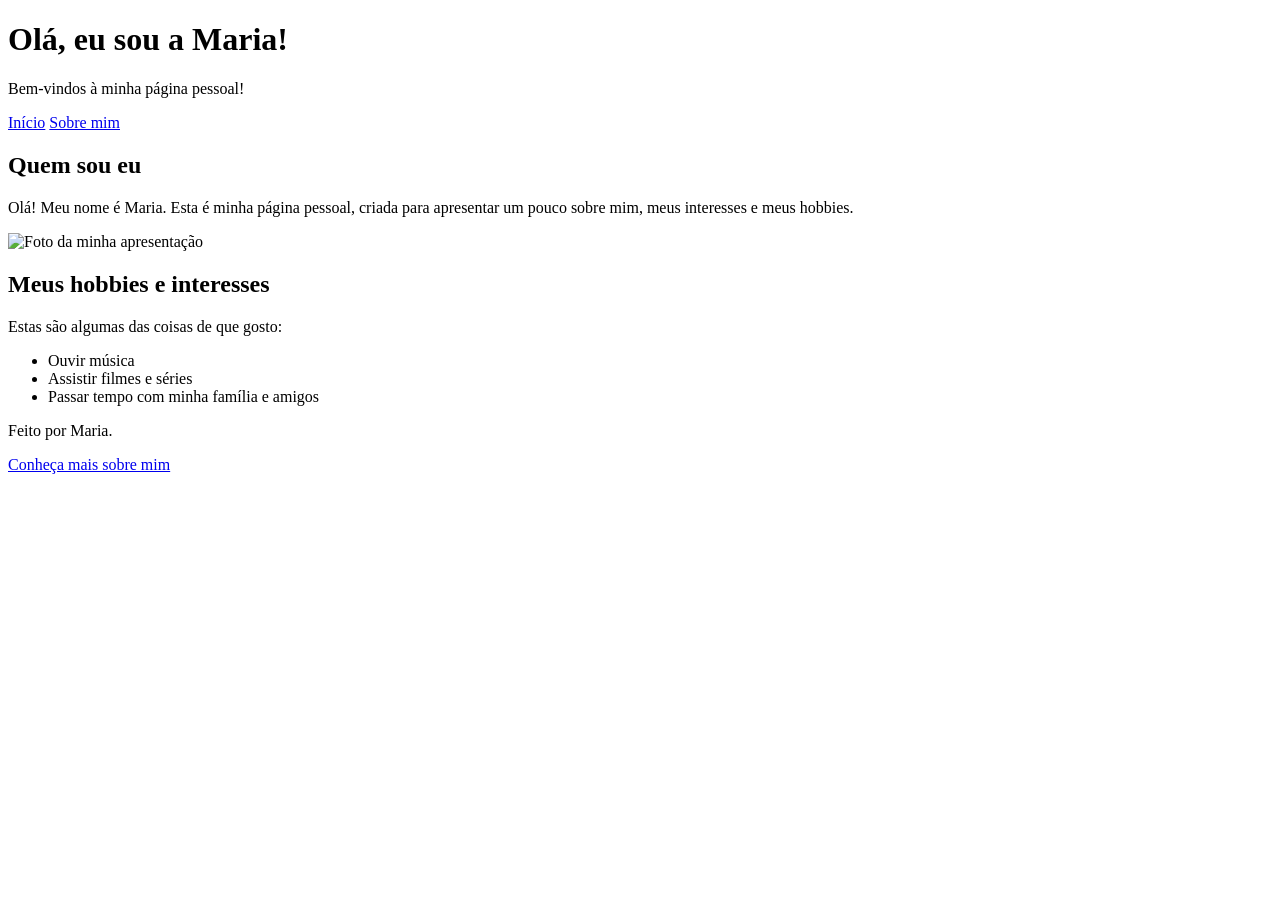
==== index.html @ 664cdf3a "Update index.html" ====
<!DOCTYPE html>
<html lang="pt-BR">

<head>
    <meta charset="UTF-8">
    <meta name="viewport" content="width=device-width, initial-scale=1.0">
    <title>Minha Página Pessoal</title>
</head>

<body>

    <header>
        <h1>Olá, eu sou a Maria!</h1>
        <p>Bem-vindos à minha página pessoal!</p>
    </header>

    <nav>
        <a href="index.html">Início</a>
        <a href="sobre.html">Sobre mim</a>
    </nav>

    <main>

        <section>
            <h2>Quem sou eu</h2>

            <p>
                Olá! Meu nome é Maria. Esta é minha página pessoal,
                criada para apresentar um pouco sobre mim, meus
                interesses e meus hobbies.
            </p>

            <img src="img/IMG_7578.png"
                 alt="Foto da minha apresentação"
                 width="250">
        </section>

        <section>
            <h2>Meus hobbies e interesses</h2>

            <p>Estas são algumas das coisas de que gosto:</p>

            <ul>
                <li>Ouvir música</li>
                <li>Assistir filmes e séries</li>
                <li>Passar tempo com minha família e amigos</li>
            </ul>
        </section>

    </main>

    <footer>
        <p>Feito por Maria.</p>
        <p>
            <a href="sobre.html">Conheça mais sobre mim</a>
        </p>
    </footer>

</body>

</html>
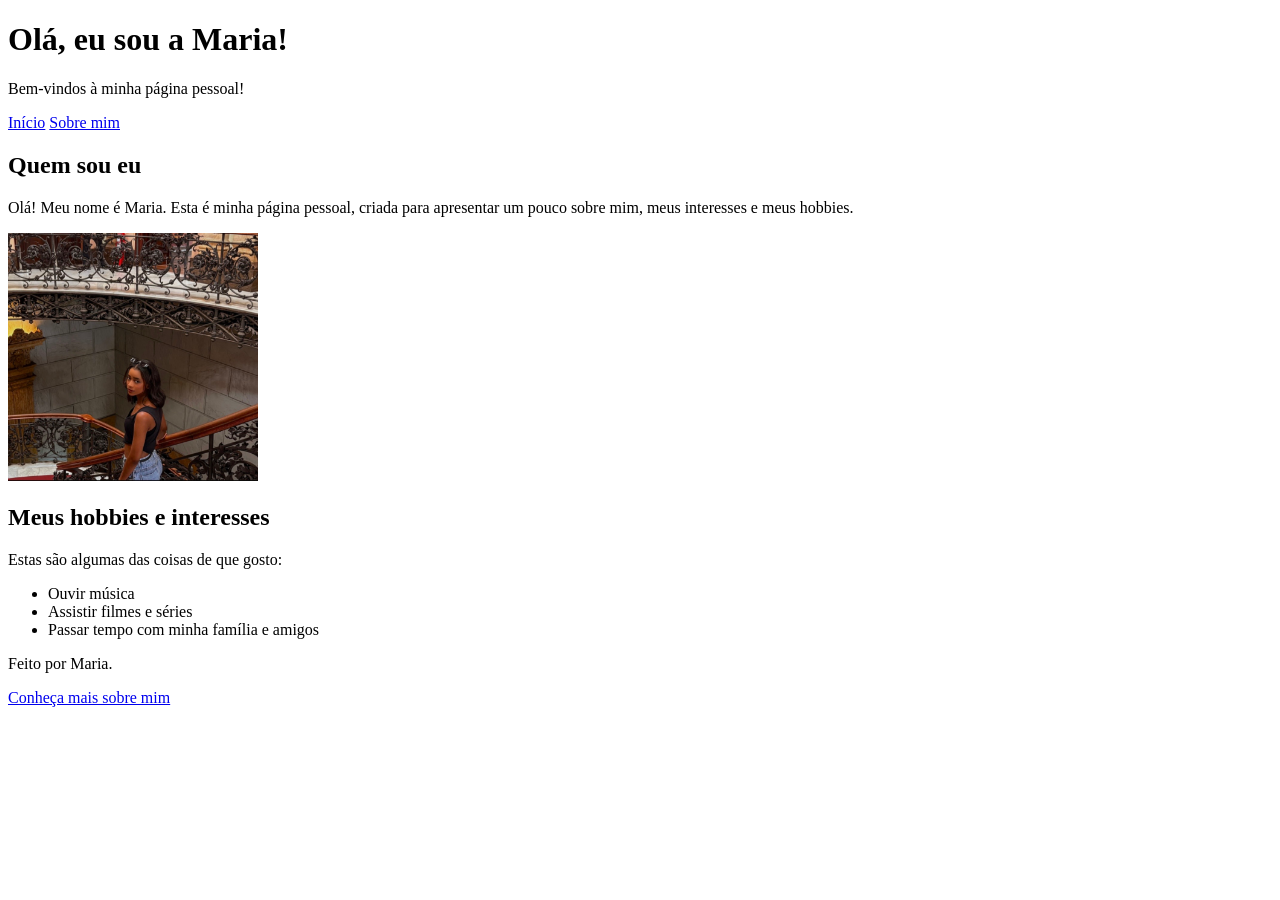
==== commit f8548e9f: "Update index.html" ====
--- a/index.html
+++ b/index.html
@@ -30,7 +30,7 @@
                 interesses e meus hobbies.
             </p>
 
-            <img src="img/IMG_7578.png"
+            <img src="img/IMG_7578.jpeg"
                  alt="Foto da minha apresentação"
                  width="250">
         </section>
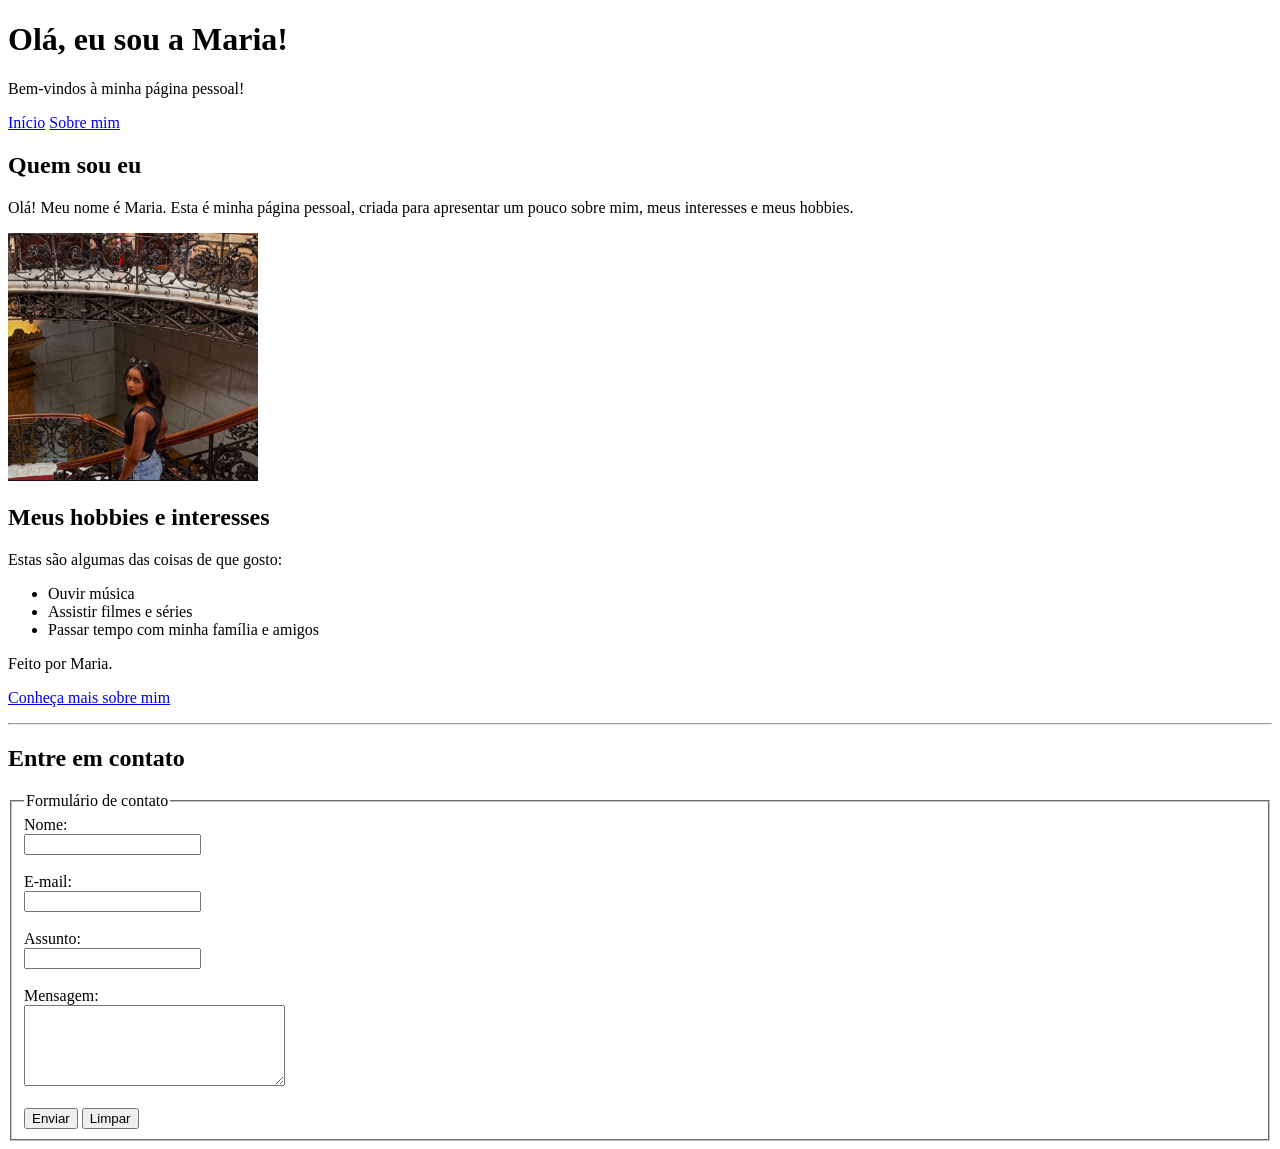
==== commit 31631e1c: "Update index.html" ====
--- a/index.html
+++ b/index.html
@@ -55,6 +55,34 @@
             <a href="sobre.html">Conheça mais sobre mim</a>
         </p>
     </footer>
+    <hr>
+
+<h2>Entre em contato</h2>
+
+<form action="#" method="get">
+    <fieldset>
+        <legend>Formulário de contato</legend>
+
+        <label for="nome">Nome:</label><br>
+        <input type="text" id="nome" name="nome" required>
+        <br><br>
+
+        <label for="email">E-mail:</label><br>
+        <input type="email" id="email" name="email" required>
+        <br><br>
+
+        <label for="assunto">Assunto:</label><br>
+        <input type="text" id="assunto" name="assunto" required>
+        <br><br>
+
+        <label for="mensagem">Mensagem:</label><br>
+        <textarea id="mensagem" name="mensagem" rows="5" cols="30" required></textarea>
+        <br><br>
+
+        <button type="submit">Enviar</button>
+        <button type="reset">Limpar</button>
+    </fieldset>
+</form>
 
 </body>
 
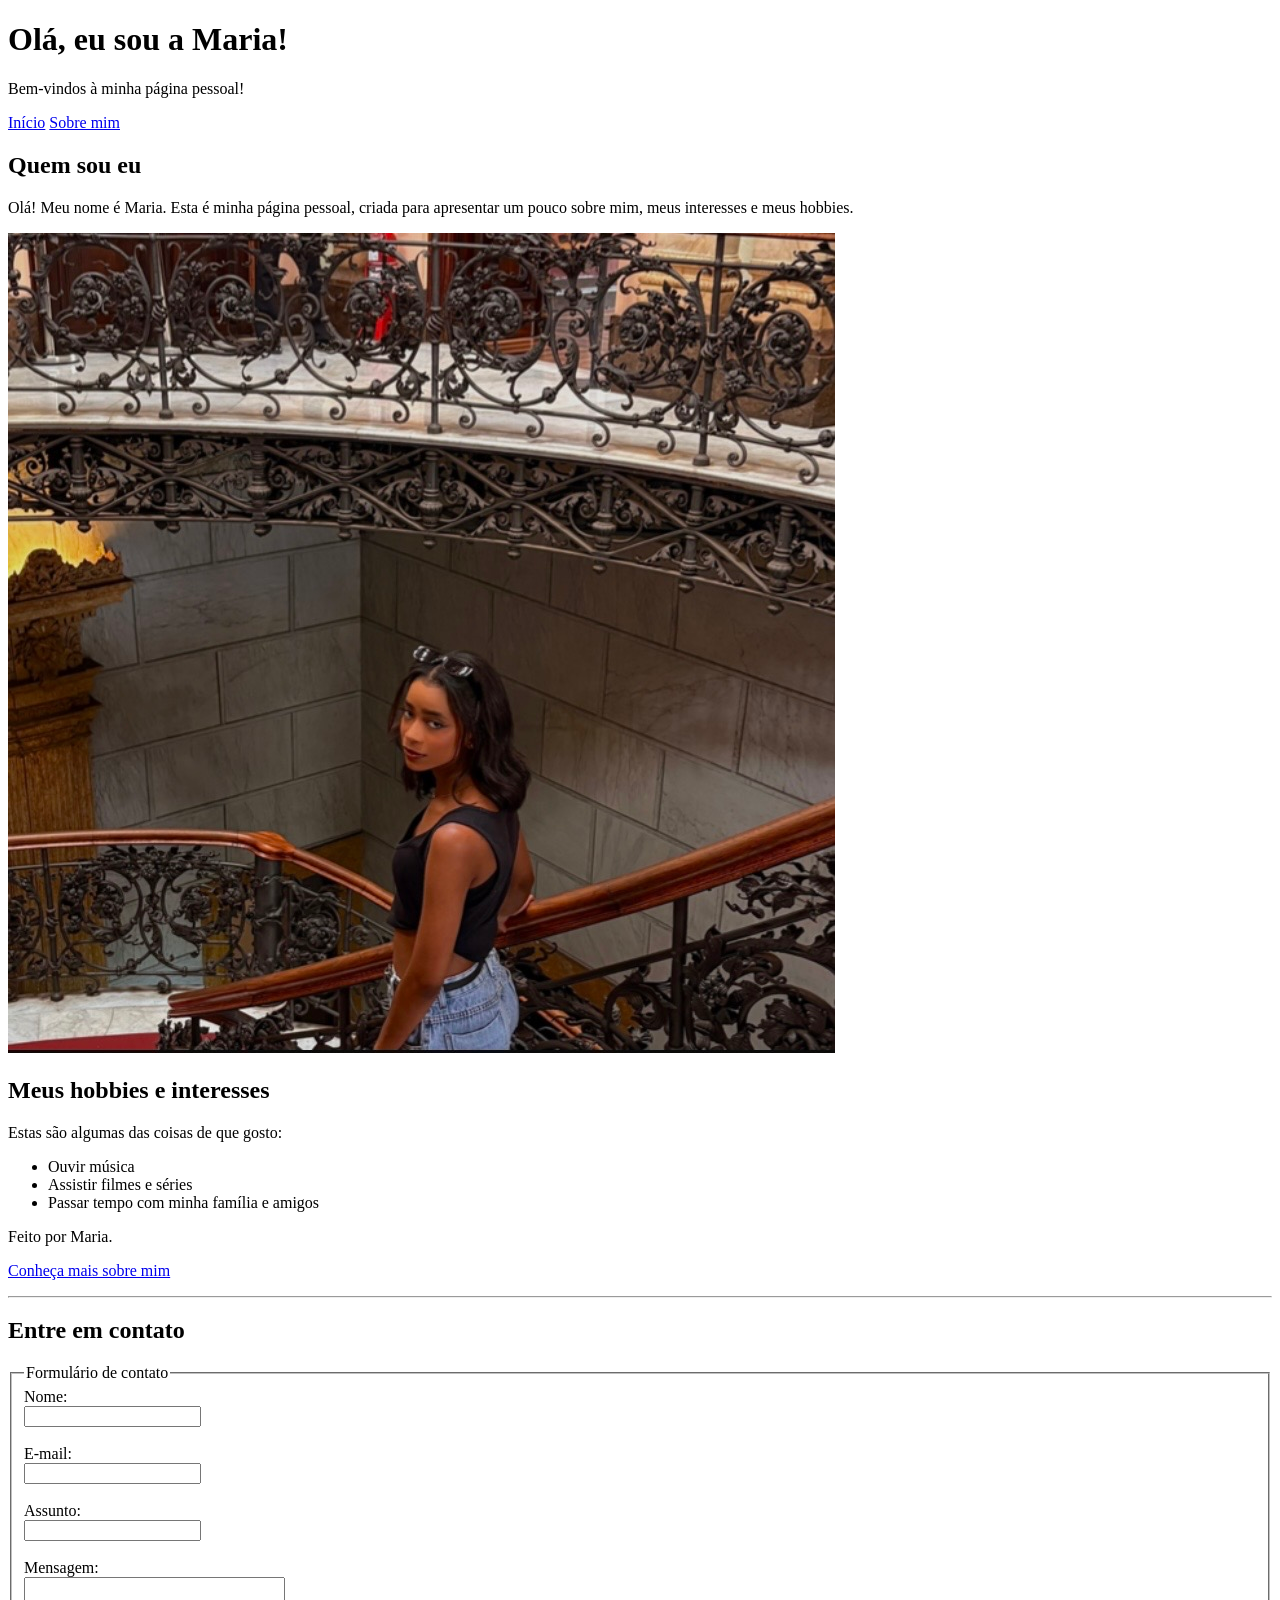
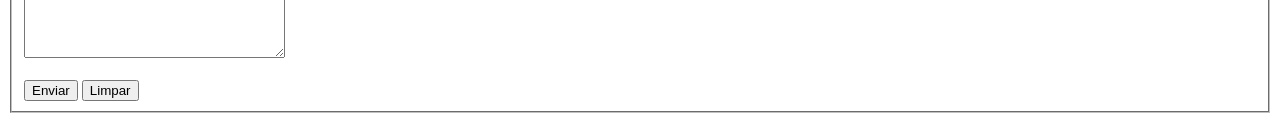
==== commit 34a1cb3d: "Update index.html" ====
--- a/index.html
+++ b/index.html
@@ -2,6 +2,7 @@
 <html lang="pt-BR">
 
 <head>
+    <link rel="stylesheet" href="style.css">
     <meta charset="UTF-8">
     <meta name="viewport" content="width=device-width, initial-scale=1.0">
     <title>Minha Página Pessoal</title>
@@ -31,8 +32,8 @@
             </p>
 
             <img src="img/IMG_7578.jpeg"
-                 alt="Foto da minha apresentação"
-                 width="250">
+     alt="Foto da minha apresentação"
+     class="foto">
         </section>
 
         <section>
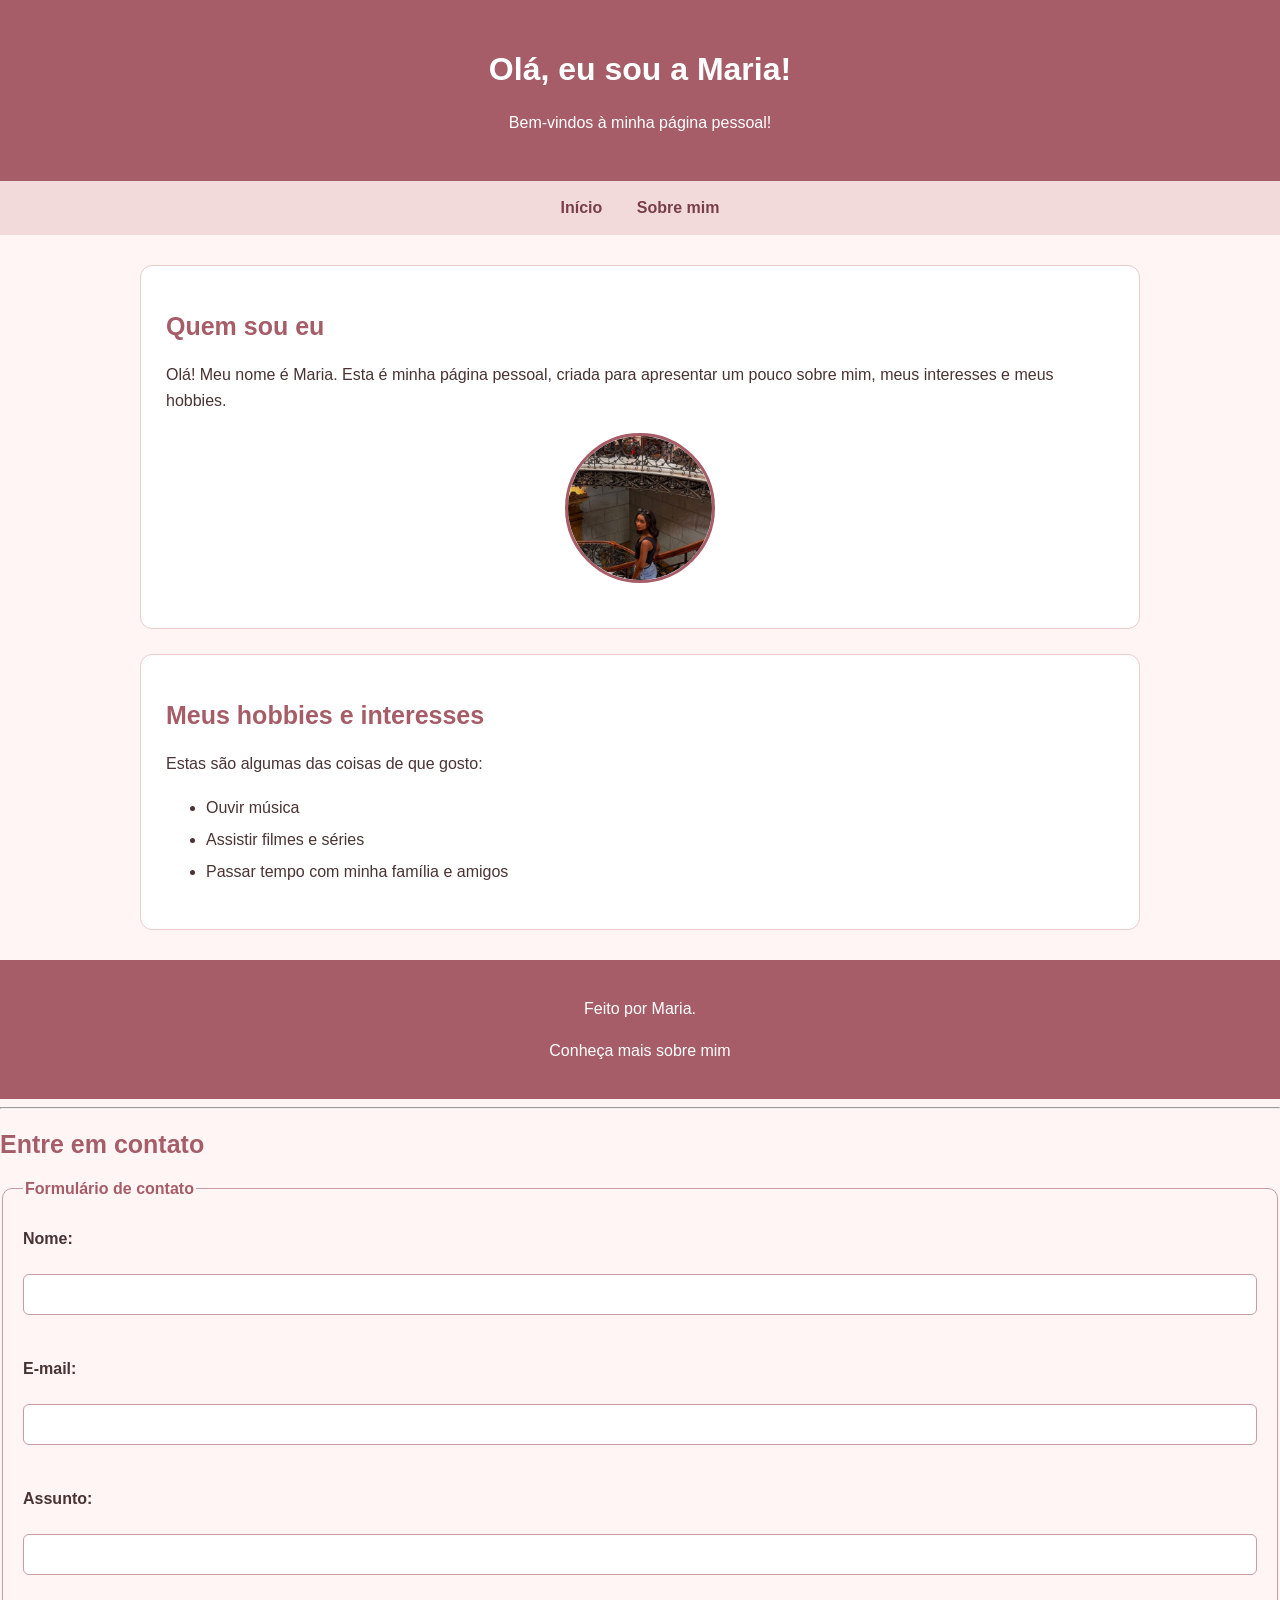
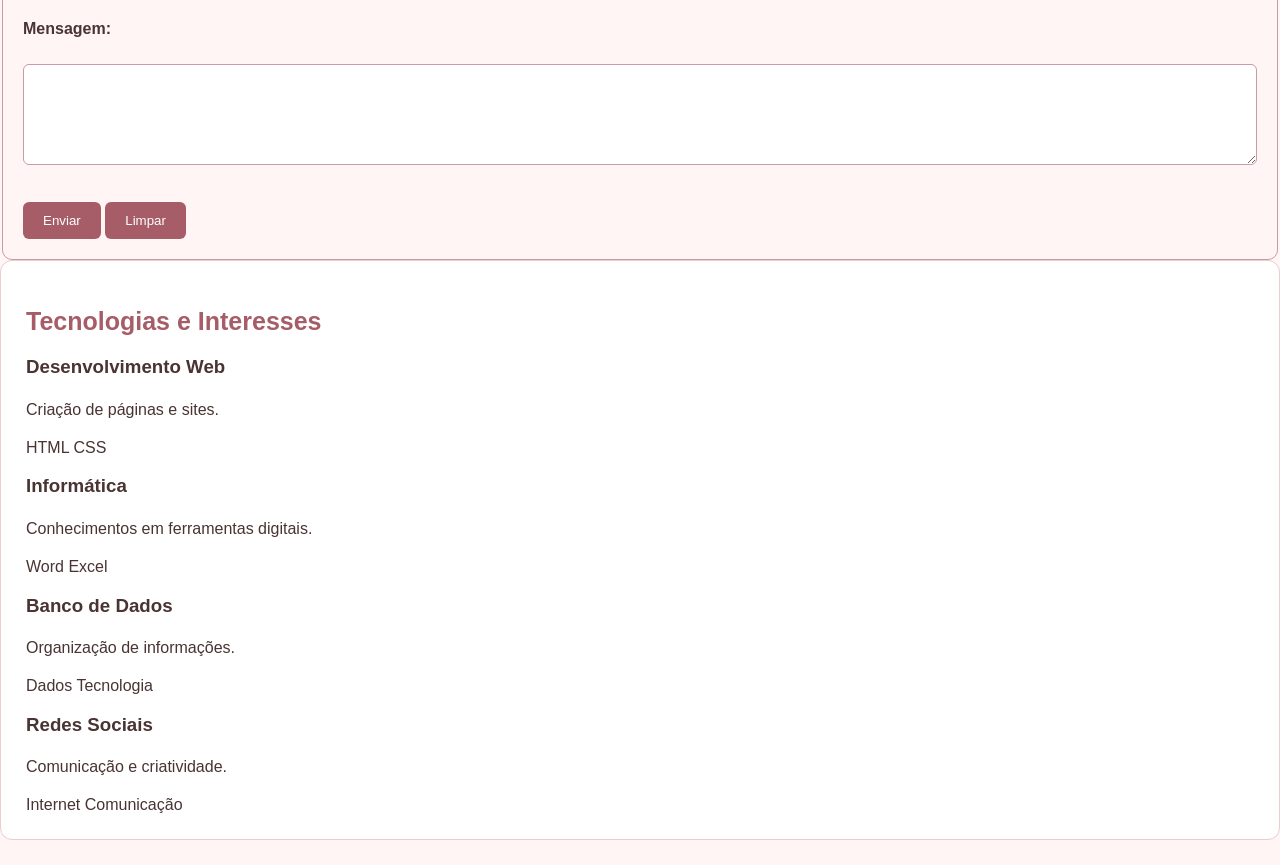
==== commit 6b5f2a45: "Update index.html" ====
--- a/index.html
+++ b/index.html
@@ -57,8 +57,7 @@
         </p>
     </footer>
     <hr>
-
-<h2>Entre em contato</h2>
+    <h2>Entre em contato</h2>
 
 <form action="#" method="get">
     <fieldset>
@@ -84,7 +83,53 @@
         <button type="reset">Limpar</button>
     </fieldset>
 </form>
+    <section class="tecnologias">
+    <h2>Tecnologias e Interesses</h2>
+
+    <div class="cards">
+
+        <div class="card">
+            <h3>Desenvolvimento Web</h3>
+            <p>Criação de páginas e sites.</p>
+            <div class="tags">
+                <span>HTML</span>
+                <span>CSS</span>
+            </div>
+        </div>
+
+        <div class="card">
+            <h3>Informática</h3>
+            <p>Conhecimentos em ferramentas digitais.</p>
+            <div class="tags">
+                <span>Word</span>
+                <span>Excel</span>
+            </div>
+        </div>
+
+        <div class="card">
+            <h3>Banco de Dados</h3>
+            <p>Organização de informações.</p>
+            <div class="tags">
+                <span>Dados</span>
+                <span>Tecnologia</span>
+            </div>
+        </div>
+
+        <div class="card">
+            <h3>Redes Sociais</h3>
+            <p>Comunicação e criatividade.</p>
+            <div class="tags">
+                <span>Internet</span>
+                <span>Comunicação</span>
+            </div>
+        </div>
+
+    </div>
+</section>
 
 </body>
 
 </html>
+
+    
+
--- a/style.css
+++ b/style.css
@@ -0,0 +1,256 @@
+/* ESTILO GERAL */
+
+* {
+
+    box-sizing: border-box;
+
+}
+
+body {
+
+    font-family: Arial, sans-serif;
+
+    background-color: #fff5f5;
+
+    color: #493333;
+
+    margin: 0;
+
+    padding: 0;
+
+}
+
+/* CABEÇALHO */
+
+header {
+
+    background-color: #a65d68;
+
+    color: white;
+
+    text-align: center;
+
+    padding: 30px 15px;
+
+}
+
+header h1 {
+
+    font-size: 32px;
+
+    color: white;
+
+}
+
+/* NAVEGAÇÃO */
+
+nav {
+
+    background-color: #f2dada;
+
+    text-align: center;
+
+    padding: 18px;
+
+}
+
+nav a {
+
+    color: #783f49;
+
+    text-decoration: none;
+
+    font-weight: bold;
+
+    margin: 15px;
+
+}
+
+nav a:hover {
+
+    color: #c06b7a;
+
+    text-decoration: underline;
+
+}
+
+/* CONTEÚDO */
+
+main {
+
+    width: 85%;
+
+    max-width: 1000px;
+
+    margin: 30px auto;
+
+}
+
+/* SEÇÕES */
+
+section {
+
+    background-color: white;
+
+    border: 1px solid #edcccc;
+
+    border-radius: 12px;
+
+    padding: 25px;
+
+    margin-bottom: 25px;
+
+}
+
+/* TÍTULOS */
+
+h2 {
+
+    color: #a65d68;
+
+    font-size: 25px;
+
+}
+
+/* TEXTOS */
+
+p {
+
+    font-size: 16px;
+
+    line-height: 1.6;
+
+}
+
+ul {
+
+    line-height: 2;
+
+}
+
+/* IMAGEM */
+
+.foto {
+
+    width: 150px;
+
+    height: 150px;
+
+    object-fit: cover;
+
+    border: 3px solid #a65d68;
+
+    border-radius: 50%;
+
+    display: block;
+
+    margin: 20px auto;
+
+}
+
+/* FORMULÁRIO */
+
+fieldset {
+
+    border: 1px solid #c99ba2;
+
+    border-radius: 10px;
+
+    padding: 20px;
+
+}
+
+legend {
+
+    color: #a65d68;
+
+    font-weight: bold;
+
+}
+
+label {
+
+    display: block;
+
+    margin-top: 12px;
+
+    font-weight: bold;
+
+}
+
+input, textarea {
+
+    width: 100%;
+
+    padding: 12px;
+
+    margin: 8px 0 15px;
+
+    border: 1px solid #c99ba2;
+
+    border-radius: 6px;
+
+    font-family: Arial, sans-serif;
+
+}
+
+/* BOTÕES */
+
+button {
+
+    background-color: #a65d68;
+
+    color: white;
+
+    padding: 11px 20px;
+
+    border: none;
+
+    border-radius: 6px;
+
+    cursor: pointer;
+
+}
+
+button:hover {
+
+    background-color: #783f49;
+
+}
+
+/* RODAPÉ */
+
+footer {
+
+    background-color: #a65d68;
+
+    color: white;
+
+    text-align: center;
+
+    padding: 20px;
+
+}
+
+footer a {
+
+    color: white;
+
+    text-decoration: none;
+
+}
+
+footer a:hover {
+
+    color: #f2dada;
+
+}
+
+/* CLASSE DE DESTAQUE */
+
+.destaque {
+
+    color: #a65d68;
+
+    font-weight: bold;
+}
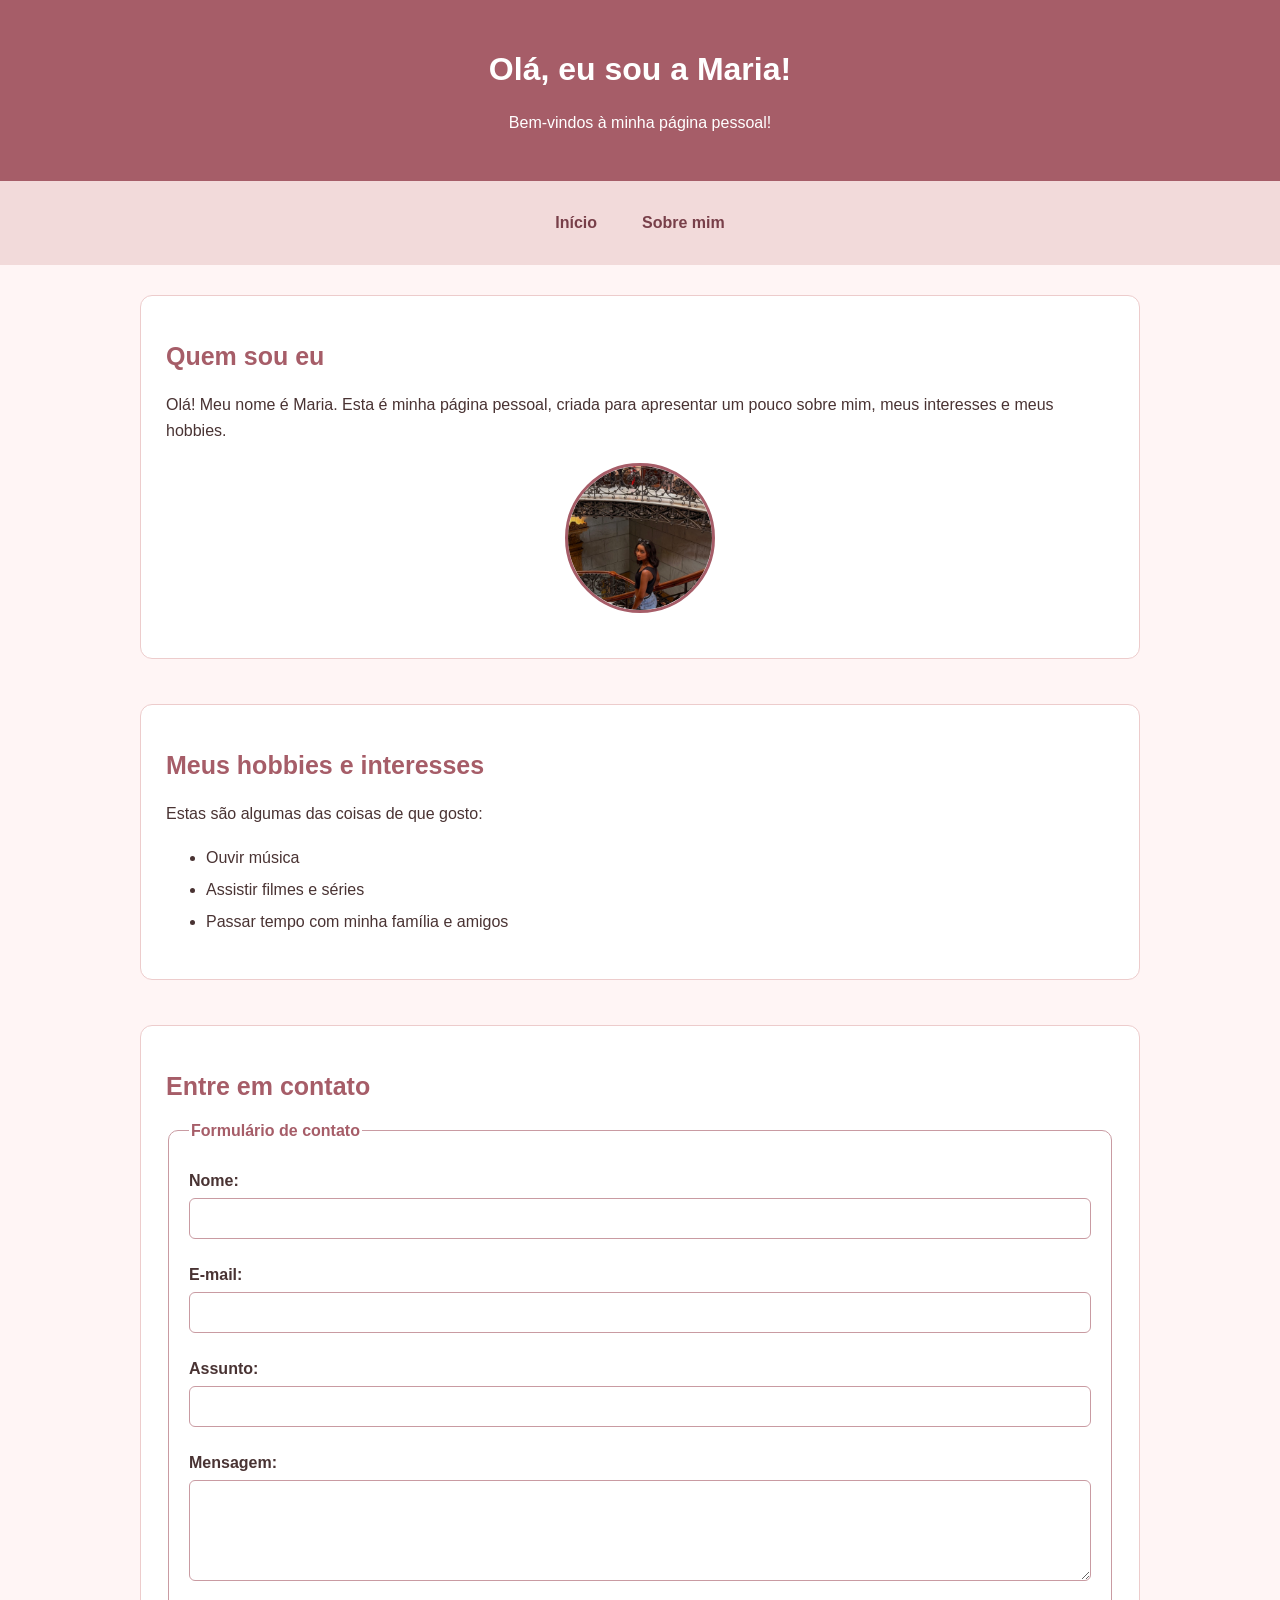
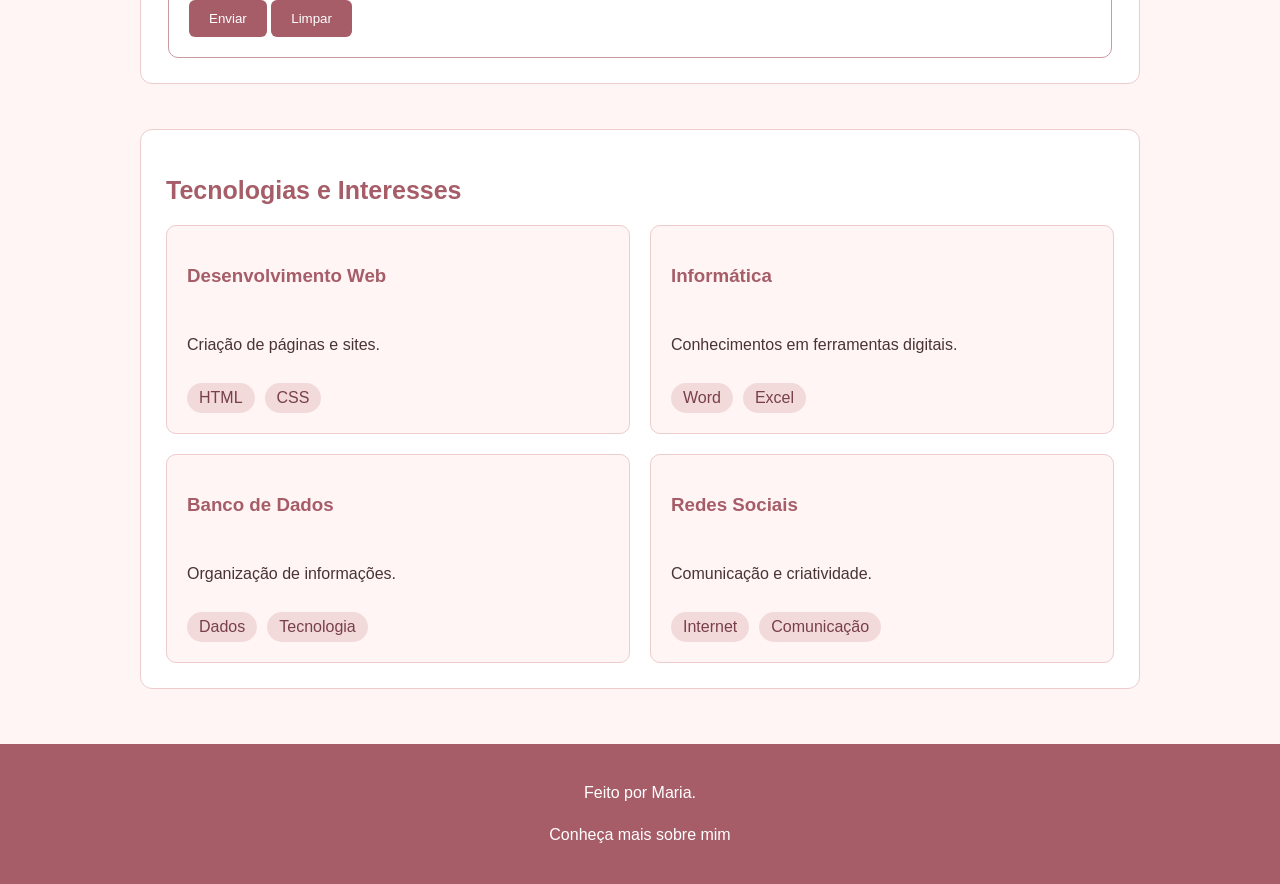
==== commit 75f84a0c: "Update index.html" ====
--- a/index.html
+++ b/index.html
@@ -2,26 +2,30 @@
 <html lang="pt-BR">
 
 <head>
-    <link rel="stylesheet" href="style.css">
     <meta charset="UTF-8">
     <meta name="viewport" content="width=device-width, initial-scale=1.0">
     <title>Minha Página Pessoal</title>
+    <link rel="stylesheet" href="style.css">
 </head>
 
 <body>
 
+    <!-- CABEÇALHO -->
     <header>
         <h1>Olá, eu sou a Maria!</h1>
         <p>Bem-vindos à minha página pessoal!</p>
     </header>
 
+    <!-- NAVEGAÇÃO -->
     <nav>
         <a href="index.html">Início</a>
         <a href="sobre.html">Sobre mim</a>
     </nav>
 
+    <!-- CONTEÚDO PRINCIPAL -->
     <main>
 
+        <!-- APRESENTAÇÃO -->
         <section>
             <h2>Quem sou eu</h2>
 
@@ -32,10 +36,11 @@
             </p>
 
             <img src="img/IMG_7578.jpeg"
-     alt="Foto da minha apresentação"
-     class="foto">
+                 alt="Foto da minha apresentação"
+                 class="foto">
         </section>
 
+        <!-- HOBBIES -->
         <section>
             <h2>Meus hobbies e interesses</h2>
 
@@ -48,88 +53,92 @@
             </ul>
         </section>
 
+        <!-- FORMULÁRIO DE CONTATO -->
+        <section>
+            <h2>Entre em contato</h2>
+
+            <form action="#" method="get">
+                <fieldset>
+                    <legend>Formulário de contato</legend>
+
+                    <label for="nome">Nome:</label>
+                    <input type="text" id="nome" name="nome" required>
+
+                    <label for="email">E-mail:</label>
+                    <input type="email" id="email" name="email" required>
+
+                    <label for="assunto">Assunto:</label>
+                    <input type="text" id="assunto" name="assunto" required>
+
+                    <label for="mensagem">Mensagem:</label>
+                    <textarea id="mensagem" name="mensagem" rows="5" required></textarea>
+
+                    <button type="submit">Enviar</button>
+                    <button type="reset">Limpar</button>
+
+                </fieldset>
+            </form>
+        </section>
+
+        <!-- TECNOLOGIAS E INTERESSES -->
+        <section class="tecnologias">
+
+            <h2>Tecnologias e Interesses</h2>
+
+            <div class="cards">
+
+                <div class="card">
+                    <h3>Desenvolvimento Web</h3>
+                    <p>Criação de páginas e sites.</p>
+
+                    <div class="tags">
+                        <span>HTML</span>
+                        <span>CSS</span>
+                    </div>
+                </div>
+
+                <div class="card">
+                    <h3>Informática</h3>
+                    <p>Conhecimentos em ferramentas digitais.</p>
+
+                    <div class="tags">
+                        <span>Word</span>
+                        <span>Excel</span>
+                    </div>
+                </div>
+
+                <div class="card">
+                    <h3>Banco de Dados</h3>
+                    <p>Organização de informações.</p>
+
+                    <div class="tags">
+                        <span>Dados</span>
+                        <span>Tecnologia</span>
+                    </div>
+                </div>
+
+                <div class="card">
+                    <h3>Redes Sociais</h3>
+                    <p>Comunicação e criatividade.</p>
+
+                    <div class="tags">
+                        <span>Internet</span>
+                        <span>Comunicação</span>
+                    </div>
+                </div>
+
+            </div>
+        </section>
+
     </main>
 
+    <!-- RODAPÉ -->
     <footer>
         <p>Feito por Maria.</p>
         <p>
             <a href="sobre.html">Conheça mais sobre mim</a>
         </p>
     </footer>
-    <hr>
-    <h2>Entre em contato</h2>
-
-<form action="#" method="get">
-    <fieldset>
-        <legend>Formulário de contato</legend>
-
-        <label for="nome">Nome:</label><br>
-        <input type="text" id="nome" name="nome" required>
-        <br><br>
-
-        <label for="email">E-mail:</label><br>
-        <input type="email" id="email" name="email" required>
-        <br><br>
-
-        <label for="assunto">Assunto:</label><br>
-        <input type="text" id="assunto" name="assunto" required>
-        <br><br>
-
-        <label for="mensagem">Mensagem:</label><br>
-        <textarea id="mensagem" name="mensagem" rows="5" cols="30" required></textarea>
-        <br><br>
-
-        <button type="submit">Enviar</button>
-        <button type="reset">Limpar</button>
-    </fieldset>
-</form>
-    <section class="tecnologias">
-    <h2>Tecnologias e Interesses</h2>
-
-    <div class="cards">
-
-        <div class="card">
-            <h3>Desenvolvimento Web</h3>
-            <p>Criação de páginas e sites.</p>
-            <div class="tags">
-                <span>HTML</span>
-                <span>CSS</span>
-            </div>
-        </div>
-
-        <div class="card">
-            <h3>Informática</h3>
-            <p>Conhecimentos em ferramentas digitais.</p>
-            <div class="tags">
-                <span>Word</span>
-                <span>Excel</span>
-            </div>
-        </div>
-
-        <div class="card">
-            <h3>Banco de Dados</h3>
-            <p>Organização de informações.</p>
-            <div class="tags">
-                <span>Dados</span>
-                <span>Tecnologia</span>
-            </div>
-        </div>
-
-        <div class="card">
-            <h3>Redes Sociais</h3>
-            <p>Comunicação e criatividade.</p>
-            <div class="tags">
-                <span>Internet</span>
-                <span>Comunicação</span>
-            </div>
-        </div>
-
-    </div>
-</section>
 
 </body>
-
 </html>
-
-    
-
--- a/style.css
+++ b/style.css
@@ -1,256 +1,238 @@
 /* ESTILO GERAL */
 
 * {
-
     box-sizing: border-box;
-
 }
 
 body {
-
     font-family: Arial, sans-serif;
-
     background-color: #fff5f5;
-
     color: #493333;
-
     margin: 0;
-
     padding: 0;
 
+    display: grid;
+    grid-template-columns: 1fr;
 }
 
 /* CABEÇALHO */
 
 header {
-
     background-color: #a65d68;
-
-    color: white;
-
+    color: white;
     text-align: center;
-
     padding: 30px 15px;
-
+    grid-column: 1 / -1;
 }
 
 header h1 {
-
     font-size: 32px;
-
-    color: white;
-
+    color: white;
 }
 
 /* NAVEGAÇÃO */
 
 nav {
-
     background-color: #f2dada;
-
     text-align: center;
-
     padding: 18px;
 
+    display: flex;
+    justify-content: center;
+    align-items: center;
+    gap: 15px;
 }
 
 nav a {
-
     color: #783f49;
-
     text-decoration: none;
-
-    font-weight: bold;
-
+    font-weight: bold;
     margin: 15px;
-
 }
 
 nav a:hover {
-
     color: #c06b7a;
-
     text-decoration: underline;
-
 }
 
 /* CONTEÚDO */
 
 main {
-
     width: 85%;
-
     max-width: 1000px;
-
     margin: 30px auto;
 
+    display: grid;
+    grid-template-columns: 1fr;
+    gap: 20px;
 }
 
 /* SEÇÕES */
 
 section {
-
     background-color: white;
-
     border: 1px solid #edcccc;
-
     border-radius: 12px;
-
     padding: 25px;
-
     margin-bottom: 25px;
-
 }
 
 /* TÍTULOS */
 
 h2 {
-
-    color: #a65d68;
-
+    color: #a65d68;
     font-size: 25px;
-
 }
 
 /* TEXTOS */
 
 p {
-
     font-size: 16px;
-
     line-height: 1.6;
-
 }
 
 ul {
-
     line-height: 2;
-
 }
 
 /* IMAGEM */
 
 .foto {
-
     width: 150px;
-
     height: 150px;
-
     object-fit: cover;
-
     border: 3px solid #a65d68;
-
     border-radius: 50%;
-
     display: block;
-
     margin: 20px auto;
-
 }
 
 /* FORMULÁRIO */
 
 fieldset {
-
     border: 1px solid #c99ba2;
-
     border-radius: 10px;
-
     padding: 20px;
-
 }
 
 legend {
-
-    color: #a65d68;
-
-    font-weight: bold;
-
+    color: #a65d68;
+    font-weight: bold;
 }
 
 label {
-
     display: block;
-
     margin-top: 12px;
-
-    font-weight: bold;
-
+    font-weight: bold;
 }
 
 input, textarea {
-
     width: 100%;
-
     padding: 12px;
-
     margin: 8px 0 15px;
-
     border: 1px solid #c99ba2;
-
     border-radius: 6px;
-
     font-family: Arial, sans-serif;
-
 }
 
 /* BOTÕES */
 
 button {
-
     background-color: #a65d68;
-
-    color: white;
-
+    color: white;
     padding: 11px 20px;
-
     border: none;
-
     border-radius: 6px;
-
     cursor: pointer;
-
 }
 
 button:hover {
-
     background-color: #783f49;
-
 }
 
 /* RODAPÉ */
 
 footer {
-
     background-color: #a65d68;
-
-    color: white;
-
+    color: white;
     text-align: center;
-
     padding: 20px;
-
+    grid-column: 1 / -1;
 }
 
 footer a {
-
-    color: white;
-
+    color: white;
     text-decoration: none;
-
 }
 
 footer a:hover {
-
     color: #f2dada;
-
 }
 
 /* CLASSE DE DESTAQUE */
 
 .destaque {
-
-    color: #a65d68;
-
-    font-weight: bold;
-}
+    color: #a65d68;
+    font-weight: bold;
+}
+
+/* TECNOLOGIAS E INTERESSES */
+
+.tecnologias {
+    grid-column: 1 / -1;
+}
+
+.cards {
+    display: grid;
+    grid-template-columns: repeat(2, 1fr);
+    gap: 20px;
+}
+
+.card {
+    background-color: #fff5f5;
+    border: 1px solid #edcccc;
+    border-radius: 10px;
+    padding: 20px;
+
+    display: flex;
+    flex-direction: column;
+    justify-content: space-between;
+    gap: 10px;
+}
+
+.card h3 {
+    color: #a65d68;
+}
+
+/* TAGS */
+
+.tags {
+    display: flex;
+    justify-content: flex-start;
+    align-items: center;
+    gap: 10px;
+    flex-wrap: wrap;
+}
+
+.tags span {
+    background-color: #f2dada;
+    color: #783f49;
+    padding: 6px 12px;
+    border-radius: 20px;
+}
+
+/* RESPONSIVIDADE */
+
+@media (max-width: 600px) {
+    .cards {
+        grid-template-columns: 1fr;
+    }
+
+    main {
+        width: 95%;
+    }
+
+    nav {
+        flex-wrap: wrap;
+    }
+}
